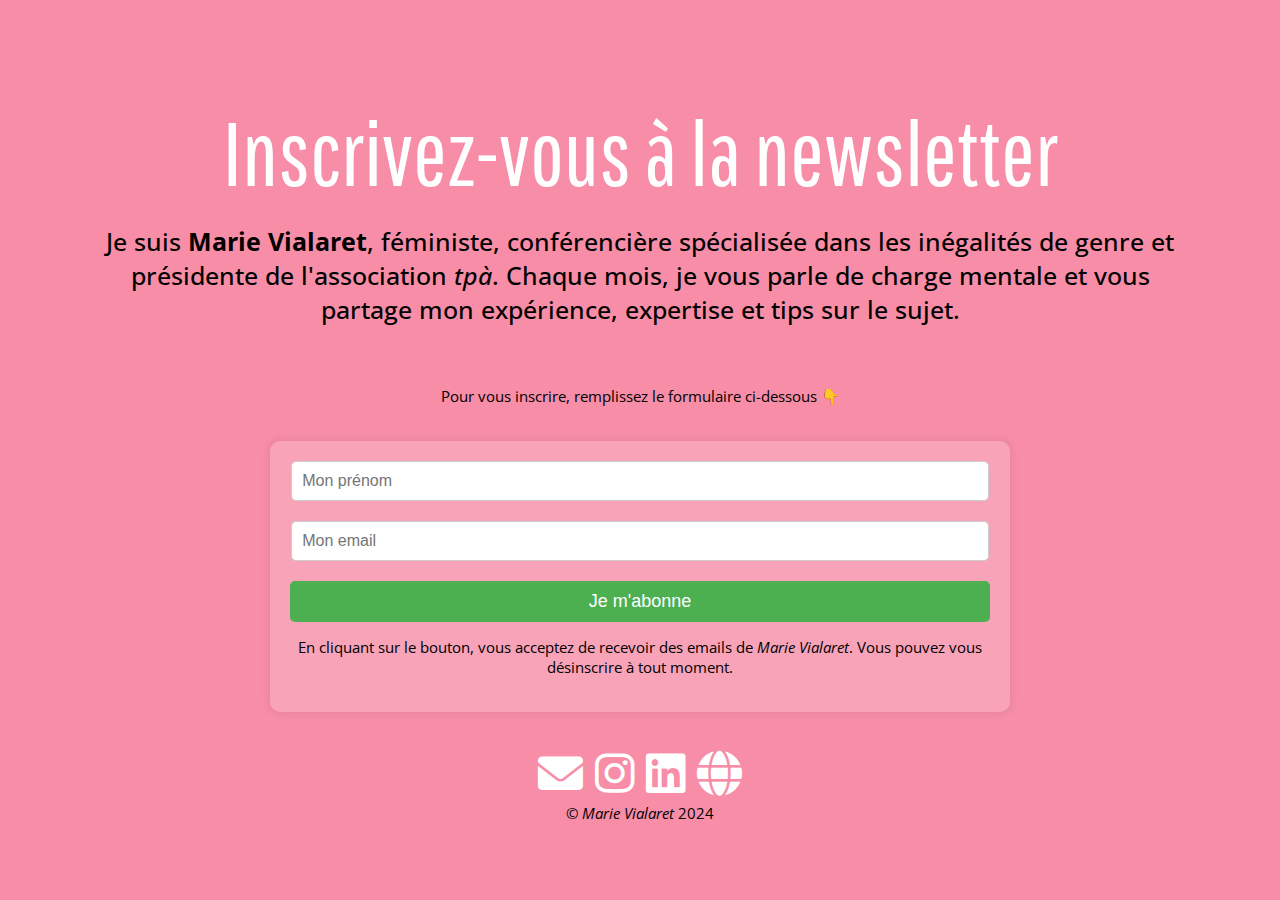
==== index.html @ 7ad22c02 "Renamed mailinglist_landing into index" ====
<!DOCTYPE html>
<html>
<head>
    <meta charset="UTF-8" />
    <title>Marie Vialaret</title>
    <link rel="icon" href="img/MV.png">
    <!-- Font families: -->
    <!-- <link href="https://fonts.googleapis.com/css2?family=Edu+VIC+WA+NT+Beginner:wght@400..700&family=Open+Sans:ital,wght@0,300..800;1,300..800&family=Roboto+Condensed:ital,wght@0,100..900;1,100..900&display=swap" rel="stylesheet"> -->
    <!-- <link href="https://fonts.googleapis.com/css2?family=Anton&family=Edu+VIC+WA+NT+Beginner:wght@400..700&family=Open+Sans:ital,wght@0,300..800;1,300..800&family=Roboto+Condensed:ital,wght@0,100..900;1,100..900&display=swap" rel="stylesheet"> -->
    <!-- <link href="https://fonts.googleapis.com/css2?family=Roboto+Condensed:ital,wght@0,100..900;1,100..900&display=swap" rel="stylesheet"> -->
    <!-- <link href="https://fonts.googleapis.com/css2?family=Anton&family=Calistoga&family=Edu+VIC+WA+NT+Beginner:wght@400..700&family=Josefin+Sans:ital,wght@0,100..700;1,100..700&family=Libre+Baskerville:ital,wght@0,400;0,700;1,400&family=Open+Sans:ital,wght@0,300..800;1,300..800&family=Roboto+Condensed:ital,wght@0,100..900;1,100..900&family=Rufina:wght@400;700&family=Titan+One&display=swap" rel="stylesheet"> -->
    <link href="https://fonts.googleapis.com/css2?family=Anton&family=Calistoga&family=Edu+VIC+WA+NT+Beginner:wght@400..700&family=Josefin+Sans:ital,wght@0,100..700;1,100..700&family=Libre+Baskerville:ital,wght@0,400;0,700;1,400&family=Open+Sans:ital,wght@0,300..800;1,300..800&family=Pathway+Gothic+One&family=Roboto+Condensed:ital,wght@0,100..900;1,100..900&family=Rufina:wght@400;700&family=Titan+One&display=swap" rel="stylesheet">
    <!-- FontAwesome: -->
    <link rel="stylesheet" href="https://cdnjs.cloudflare.com/ajax/libs/font-awesome/6.0.0-beta3/css/all.min.css">
    <!-- Link to css file: -->
    <link rel="stylesheet" type="text/css" href="css/mvialaret_css.css">
</head>
<body>
    <header>
        <h1>Inscrivez-vous à la newsletter</h1>
        <h2>Je suis <b>Marie Vialaret</b>, féministe, conférencière spécialisée dans les inégalités de genre et présidente de l'association <i>tpà</i>. Chaque mois, je vous parle de charge mentale et vous partage mon expérience, expertise et tips sur le sujet.</h2>
    </header>
    <main>
        <p>Pour vous inscrire, remplissez le formulaire ci-dessous &#x1F447;</p><br>
        <!-- Formulaire pour recevoir l'outil : -->
         <!-- A MODIFIER !!! -->
        <form action="https://script.google.com/macros/s/AKfycbzC6Exon-hiWE5nqlaj22OLSpDyxJKTI8CfRmZGl0No0KpYbEVqYxEo4tqG67lfjDM/exec" method="POST">

            <!-- <label for="prenom">Prénom:</label> -->
            <input type="text" id="prenom" name="prenom" placeholder="Mon prénom" required><br><br>
            <!-- <label for="email">Email:</label> -->
            <input type="email" id="email" name="email" placeholder="Mon email" required><br><br>
            
            <!-- <label for="cgv">
                <input type="checkbox" id="cgv" name="cgv" required>
                En cochant cette case, j'accepte les conditions générales d'utilisation de mon email.
            </label><br><br> -->
            
            <button type="submit">Je m'abonne</button>
            <p>En cliquant sur le bouton, vous acceptez de recevoir des emails de <i>Marie Vialaret</i>. Vous pouvez vous désinscrire à tout moment.</p>
        </form>
    </main>
    <footer>
        <p>
            <div class="icon-block">
                <!-- Email: -->
                <a href="mailto:marievialaret@gmail.com" class="icon email-icon">
                    <i class="fas fa-envelope"></i>
                </a>
                <!-- Instagram: -->
                <a href="https://www.instagram.com/marie.vlrt" class="icon instagram-icon">
                    <i class="fab fa-instagram"></i>
                </a>
                <!-- Linkedin: -->
                <a href="https://www.linkedin.com/in/marie-vialaret-260346124/" class="icon linkedin-icon">
                    <i class="fab fa-linkedin"></i>
                </a>
                <!-- Web: -->
                <a href="https://marievialaret.com/" class="icon web-icon">
                    <i class="fas fa-globe"></i>
                </a>
            </div>
            &copy; <i>Marie Vialaret</i> 2024</p>
    </footer>
</body>
</html>
---- css/mvialaret_css.css ----
body{
    margin: 0;
    /* background: linear-gradient(#95145b,#ed8dcd); */
    background-color: #f78da7;
    font-family: "Open Sans", sans-serif;
    font-size: 15px;
    /* line-height: 40px; */
}

/* Header styling: */

header{
    text-align: center;
    padding-top: 20px;
    padding-bottom: 10px;
}

header h1{
    color: white;
    font-family: "Pathway Gothic One", serif;
    /* font-family: "Anton", sans-serif; */
    font-size: 90px;
    font-weight: 500;
    font-style: normal;
    margin: 80px 90px 10px 90px;
}

/* Icon block styling: */

/* .icon-block {
    gap: 20px;
} */

.icon {
    color: white;
    font-size: 45px;
    text-decoration: none;
    padding: 0;
    /* transition: color 0.3s ease; */
}

.icon:hover {
    color: #d06b8e;
}

/* Main styling: */

h2{
    /* font-family: "Roboto Condensed", sans-serif; */
    font-size: 25px;
    font-weight: 500;
    /* background-color: white; */
    /* outline: 15px solid white; */
    margin: 10px 90px 25px 90px;
    border-radius: 10px;
    padding: 10px;
}

main{
    text-align: center;
}

form {
    width: 100%;
    max-width: 700px;
    margin: 0 auto; /* Center the form on the page */
    padding: 20px;
    border-radius: 10px;
    background-color: rgba(255, 255, 255, 0.2); /* White with 20% opacity */
    /* background-color: #f9f9f9; */
    box-shadow: 0 0 10px rgba(0, 0, 0, 0.1);
}

input[type="text"],
input[type="email"],
textarea {
    width: 96.5%;
    padding: 10px;
    margin-bottom: 0px; /* Space between elements */
    margin-top: 0px;
    border: 1px solid #ccc;
    border-radius: 5px;
    font-size: 16px;
}

input[type="checkbox"] {
    margin-right: 10px; /* Space between checkbox and label text */
}

button[type="submit"] {
    display: block;
    text-align: center;
    width: 100%;
    padding: 10px;
    background-color: #4CAF50;
    color: white;
    border: none;
    border-radius: 5px;
    font-size: 18px;
    cursor: pointer;
    margin-top: 0;
}

a{
    color: black;
    text-decoration: none;
}

a:hover{
    color: #95145b;
}

/* Footer styling: */

footer{
    text-align: center;
    padding: 30px;
    margin-bottom: 40px;
}

footer p{
    margin: 0;
}
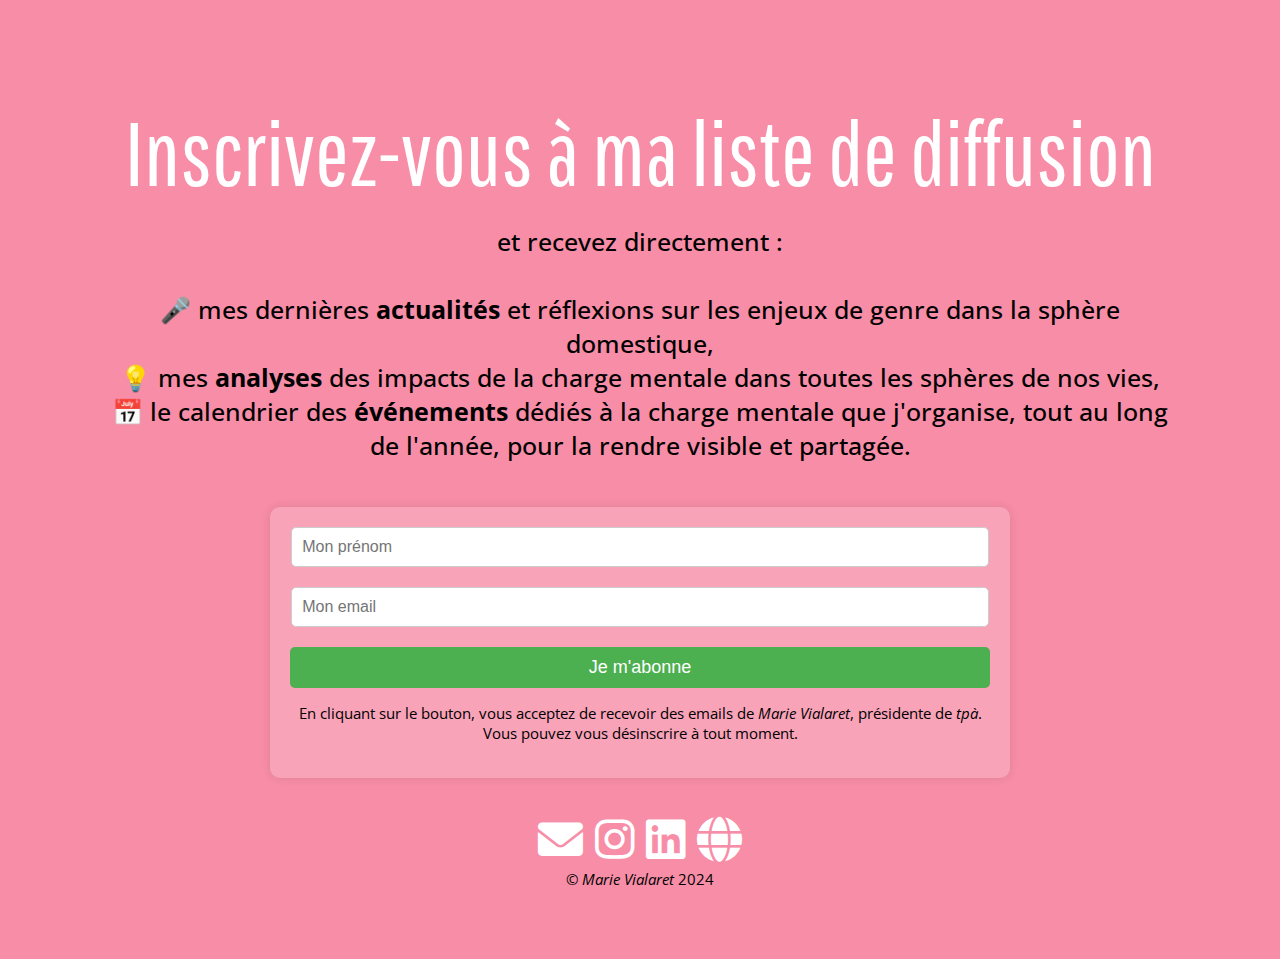
==== commit 8d7460a8: "Mise a jour de la description de ma liste de diffusion" ====
--- a/index.html
+++ b/index.html
@@ -17,11 +17,15 @@
 </head>
 <body>
     <header>
-        <h1>Inscrivez-vous à la newsletter</h1>
-        <h2>Je suis <b>Marie Vialaret</b>, féministe, conférencière spécialisée dans les inégalités de genre et présidente de l'association <i>tpà</i>. Chaque mois, je vous parle de charge mentale et vous partage mon expérience, expertise et tips sur le sujet.</h2>
+        <h1>Inscrivez-vous à ma liste de diffusion</h1>
+        <h2>et recevez directement :<br><br>
+        &#x1f3a4;  mes dernières <b>actualités</b> et réflexions sur les enjeux de genre dans la sphère domestique,<br>
+        &#128161; mes <b>analyses</b> des impacts de la charge mentale dans toutes les sphères de nos vies,<br>
+        &#128197; le calendrier des <b>événements</b> dédiés à la charge mentale que j'organise, tout au long de l'année, pour la rendre visible et partagée.</h2>
+        <!-- <h2>Je suis <b>Marie Vialaret</b>, féministe, conférencière spécialisée dans les inégalités de genre et présidente de l'association <i>tpà</i>. Chaque mois, je vous parle de charge mentale et vous partage mon expérience, expertise et tips sur le sujet.</h2> -->
     </header>
     <main>
-        <p>Pour vous inscrire, remplissez le formulaire ci-dessous &#x1F447;</p><br>
+        <!-- <p>Pour vous inscrire, remplissez le formulaire ci-dessous &#x1F447;</p><br> -->
         <!-- Formulaire pour recevoir l'outil : -->
          <!-- A MODIFIER !!! -->
         <form action="https://script.google.com/macros/s/AKfycbzC6Exon-hiWE5nqlaj22OLSpDyxJKTI8CfRmZGl0No0KpYbEVqYxEo4tqG67lfjDM/exec" method="POST">
@@ -37,7 +41,7 @@
             </label><br><br> -->
             
             <button type="submit">Je m'abonne</button>
-            <p>En cliquant sur le bouton, vous acceptez de recevoir des emails de <i>Marie Vialaret</i>. Vous pouvez vous désinscrire à tout moment.</p>
+            <p>En cliquant sur le bouton, vous acceptez de recevoir des emails de <i>Marie Vialaret</i>, présidente de <i>tpà</i>. Vous pouvez vous désinscrire à tout moment.</p>
         </form>
     </main>
     <footer>
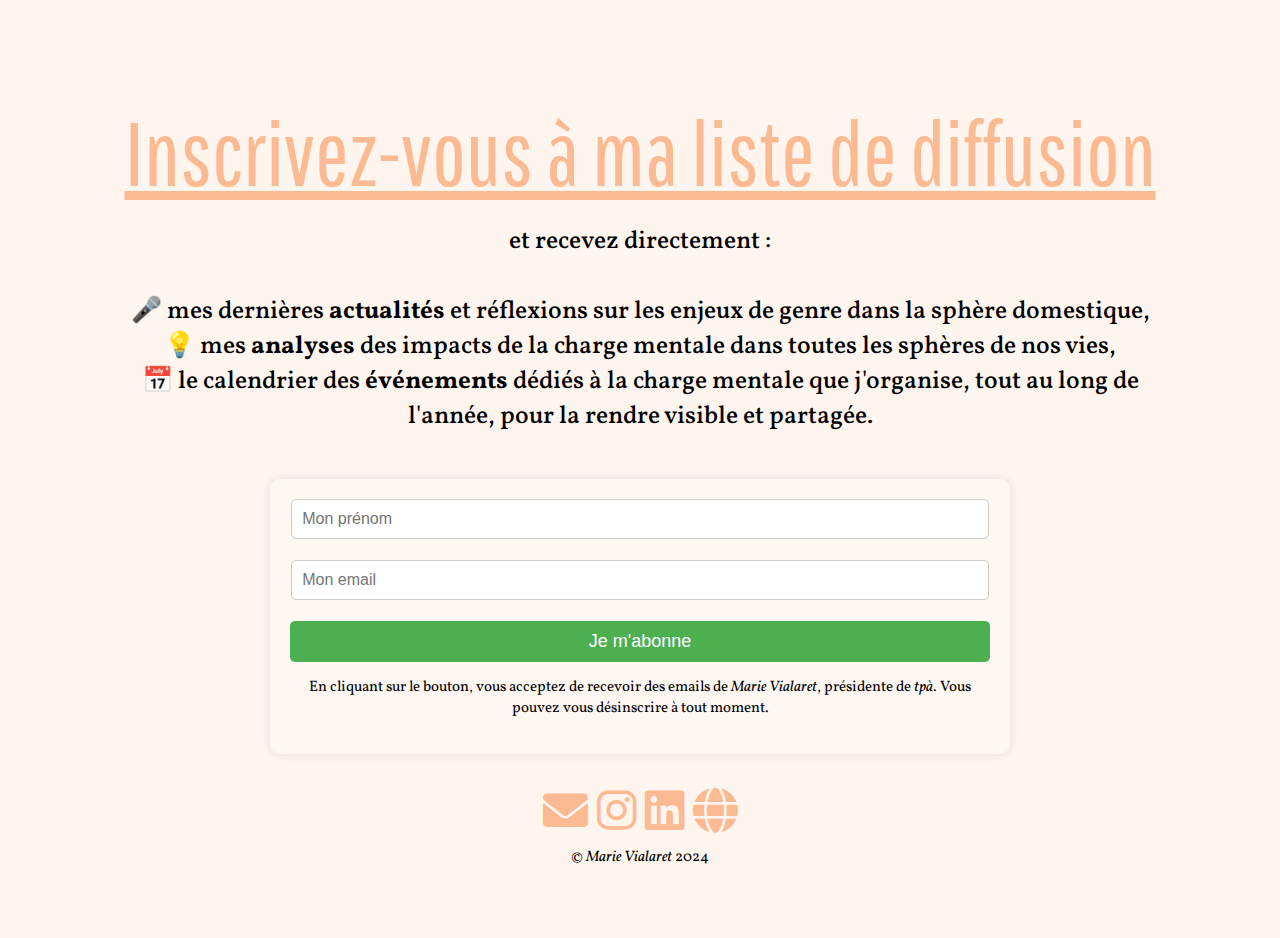
==== commit 7d643a94: "Updated styles" ====
--- a/index.html
+++ b/index.html
@@ -3,13 +3,15 @@
 <head>
     <meta charset="UTF-8" />
     <title>Marie Vialaret</title>
-    <link rel="icon" href="img/MV.png">
+    <!-- <link rel="icon" href="img/MV.png"> -->
     <!-- Font families: -->
     <!-- <link href="https://fonts.googleapis.com/css2?family=Edu+VIC+WA+NT+Beginner:wght@400..700&family=Open+Sans:ital,wght@0,300..800;1,300..800&family=Roboto+Condensed:ital,wght@0,100..900;1,100..900&display=swap" rel="stylesheet"> -->
     <!-- <link href="https://fonts.googleapis.com/css2?family=Anton&family=Edu+VIC+WA+NT+Beginner:wght@400..700&family=Open+Sans:ital,wght@0,300..800;1,300..800&family=Roboto+Condensed:ital,wght@0,100..900;1,100..900&display=swap" rel="stylesheet"> -->
     <!-- <link href="https://fonts.googleapis.com/css2?family=Roboto+Condensed:ital,wght@0,100..900;1,100..900&display=swap" rel="stylesheet"> -->
     <!-- <link href="https://fonts.googleapis.com/css2?family=Anton&family=Calistoga&family=Edu+VIC+WA+NT+Beginner:wght@400..700&family=Josefin+Sans:ital,wght@0,100..700;1,100..700&family=Libre+Baskerville:ital,wght@0,400;0,700;1,400&family=Open+Sans:ital,wght@0,300..800;1,300..800&family=Roboto+Condensed:ital,wght@0,100..900;1,100..900&family=Rufina:wght@400;700&family=Titan+One&display=swap" rel="stylesheet"> -->
-    <link href="https://fonts.googleapis.com/css2?family=Anton&family=Calistoga&family=Edu+VIC+WA+NT+Beginner:wght@400..700&family=Josefin+Sans:ital,wght@0,100..700;1,100..700&family=Libre+Baskerville:ital,wght@0,400;0,700;1,400&family=Open+Sans:ital,wght@0,300..800;1,300..800&family=Pathway+Gothic+One&family=Roboto+Condensed:ital,wght@0,100..900;1,100..900&family=Rufina:wght@400;700&family=Titan+One&display=swap" rel="stylesheet">
+    <link rel="preconnect" href="https://fonts.googleapis.com">
+    <link rel="preconnect" href="https://fonts.gstatic.com" crossorigin>
+    <link href="https://fonts.googleapis.com/css2?family=Open+Sans:ital,wght@0,300..800;1,300..800&family=Pathway+Gothic+One&family=Vollkorn:ital,wght@0,400..900;1,400..900&display=swap" rel="stylesheet">
     <!-- FontAwesome: -->
     <link rel="stylesheet" href="https://cdnjs.cloudflare.com/ajax/libs/font-awesome/6.0.0-beta3/css/all.min.css">
     <!-- Link to css file: -->
--- a/css/mvialaret_css.css
+++ b/css/mvialaret_css.css
@@ -1,8 +1,8 @@
 body{
     margin: 0;
     /* background: linear-gradient(#95145b,#ed8dcd); */
-    background-color: #f78da7;
-    font-family: "Open Sans", sans-serif;
+    background-color: #fff5ef;
+    font-family: "Vollkorn", serif;
     font-size: 15px;
     /* line-height: 40px; */
 }
@@ -16,8 +16,9 @@
 }
 
 header h1{
-    color: white;
+    color: #fcba93;
     font-family: "Pathway Gothic One", serif;
+    text-decoration: underline;
     /* font-family: "Anton", sans-serif; */
     font-size: 90px;
     font-weight: 500;
@@ -32,7 +33,7 @@
 } */
 
 .icon {
-    color: white;
+    color: #fcba93;
     font-size: 45px;
     text-decoration: none;
     padding: 0;
@@ -40,7 +41,7 @@
 }
 
 .icon:hover {
-    color: #d06b8e;
+    color: #000000;
 }
 
 /* Main styling: */
